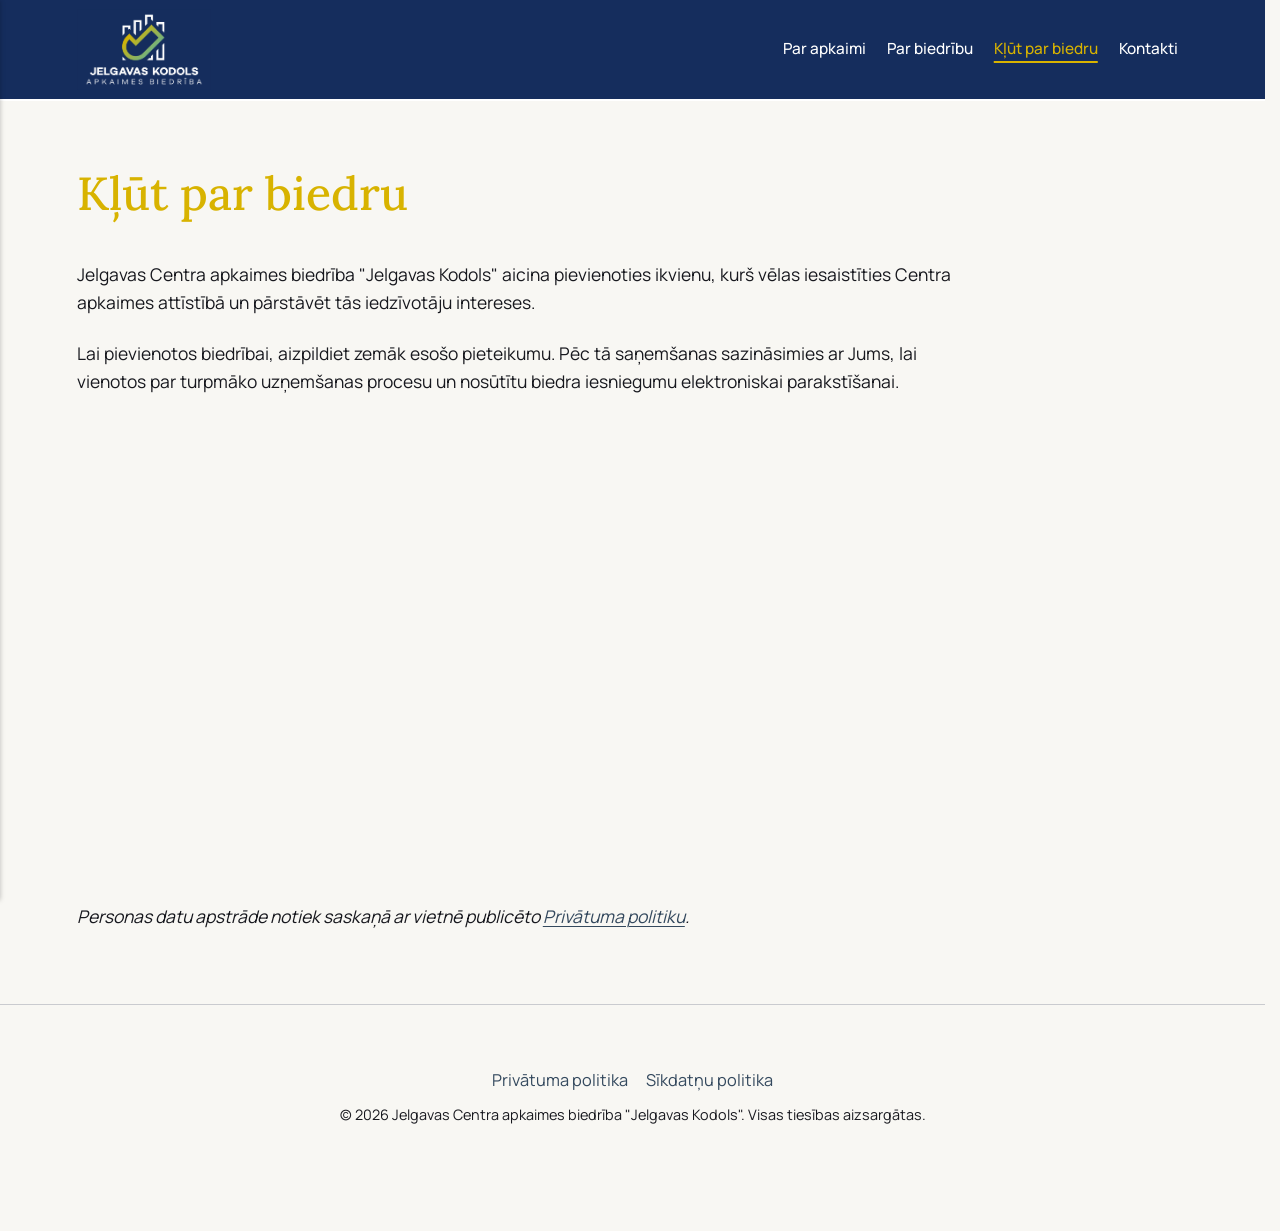
==== klut-par-biedru/index.html @ 23bf2d87 "Publii: update content" ====
<!DOCTYPE html><html lang="lv"><head><meta charset="utf-8"><meta http-equiv="X-UA-Compatible" content="IE=edge"><meta name="viewport" content="width=device-width,initial-scale=1"><title>Kļūt par biedru | Jelgavas Kodols</title><meta name="description" content="Pievienojieties Jelgavas Centra apkaimes biedrībai &quot;Jelgavas Kodols&quot;. Aizpildiet biedra pieteikumu un iesaistieties Centra apkaimes attīstībā."><meta name="generator" content="Publii Open-Source CMS for Static Site"><link rel="canonical" href="https://kaiva-jumike.github.io/jelgavas-kodols/klut-par-biedru/"><link rel="alternate" type="application/atom+xml" href="https://kaiva-jumike.github.io/jelgavas-kodols/feed.xml" title="Jelgavas Kodols - RSS"><link rel="alternate" type="application/json" href="https://kaiva-jumike.github.io/jelgavas-kodols/feed.json" title="Jelgavas Kodols - JSON"><meta property="og:title" content="Kļūt par biedru"><meta property="og:image" content="https://kaiva-jumike.github.io/jelgavas-kodols/media/website/hero-2.jpg"><meta property="og:image:width" content="3840"><meta property="og:image:height" content="2160"><meta property="og:site_name" content="Jelgavas Kodols | Jelgavas Centra apkaimes biedrība"><meta property="og:description" content="Pievienojieties Jelgavas Centra apkaimes biedrībai &quot;Jelgavas Kodols&quot;. Aizpildiet biedra pieteikumu un iesaistieties Centra apkaimes attīstībā."><meta property="og:url" content="https://kaiva-jumike.github.io/jelgavas-kodols/klut-par-biedru/"><meta property="og:type" content="article"><link rel="shortcut icon" href="https://kaiva-jumike.github.io/jelgavas-kodols/media/website/favicon.png" type="image/x-icon"><link rel="preload" href="https://kaiva-jumike.github.io/jelgavas-kodols/assets/dynamic/fonts/manrope/manrope.woff2" as="font" type="font/woff2" crossorigin><link rel="preload" href="https://kaiva-jumike.github.io/jelgavas-kodols/assets/dynamic/fonts/lora/lora.woff2" as="font" type="font/woff2" crossorigin><link rel="stylesheet" href="https://kaiva-jumike.github.io/jelgavas-kodols/assets/css/style.css?v&#x3D;96faf2c0b85b7632c536f5492c146219"><script type="application/ld+json">{"@context":"http://schema.org","@type":"Article","mainEntityOfPage":{"@type":"WebPage","@id":"https://kaiva-jumike.github.io/jelgavas-kodols/klut-par-biedru/"},"headline":"Kļūt par biedru","datePublished":"2026-07-24T11:24+03:00","dateModified":"2026-08-07T15:55+03:00","image":{"@type":"ImageObject","url":"https://kaiva-jumike.github.io/jelgavas-kodols/media/website/logo2-2.png","height":1474,"width":2428},"description":"Pievienojieties Jelgavas Centra apkaimes biedrībai \"Jelgavas Kodols\". Aizpildiet biedra pieteikumu un iesaistieties Centra apkaimes attīstībā.","author":{"@type":"Person","name":"anta","url":"https://kaiva-jumike.github.io/jelgavas-kodols/authors/anta/"},"publisher":{"@type":"Organization","name":"anta","logo":{"@type":"ImageObject","url":"https://kaiva-jumike.github.io/jelgavas-kodols/media/website/logo2-2.png","height":1474,"width":2428}}}</script><noscript><style>img[loading] {
                    opacity: 1;
                }</style></noscript><link rel="stylesheet" href="https://kaiva-jumike.github.io/jelgavas-kodols/assets/css/glightbox.min.css"></head><body class="page-template"><header class="top js-header"><a class="logo" href="https://kaiva-jumike.github.io/jelgavas-kodols/"><img src="https://kaiva-jumike.github.io/jelgavas-kodols/media/website/logo2-2.png" alt="Jelgavas Kodols" width="2428" height="1474"></a><nav class="navbar js-navbar"><button class="navbar__toggle js-toggle" aria-label="Menu" aria-haspopup="true" aria-expanded="false"><span class="navbar__toggle-box"><span class="navbar__toggle-inner">Menu</span></span></button><ul class="navbar__menu"><li><a href="https://kaiva-jumike.github.io/jelgavas-kodols/par-apkaimi/" target="_self">Par apkaimi</a></li><li><a href="https://kaiva-jumike.github.io/jelgavas-kodols/par-biedribu/" target="_self">Par biedrību</a></li><li class="active"><a href="https://kaiva-jumike.github.io/jelgavas-kodols/klut-par-biedru/" target="_self">Kļūt par biedru</a></li><li><a href="https://kaiva-jumike.github.io/jelgavas-kodols/kontakti/" target="_self">Kontakti</a></li></ul></nav></header><main class="page"><article class="content"><div class="hero hero--noimage"><header class="hero__content"><div class="wrapper"><h1>Kļūt par biedru</h1></div></header></div><div class="entry-wrapper content__entry"><p>Jelgavas Centra apkaimes biedrība "Jelgavas Kodols" aicina pievienoties ikvienu, kurš vēlas iesaistīties Centra apkaimes attīstībā un pārstāvēt tās iedzīvotāju intereses.</p><p>Lai pievienotos biedrībai, aizpildiet zemāk esošo pieteikumu. Pēc tā saņemšanas sazināsimies ar Jums, lai vienotos par turpmāko uzņemšanas procesu un nosūtītu biedra iesniegumu elektroniskai parakstīšanai.</p><div class="post__iframe"><iframe width="100%" height="427" data-tally-src="https://tally.so/embed/zx4BLk?alignLeft=1&amp;hideTitle=1&amp;transparentBackground=1&amp;dynamicHeight=1" loading="lazy" frameborder="0" marginheight="0" marginwidth="0"></iframe></div><script>var d = document,
            w = "https://tally.so/widgets/embed.js",
            v = function () {
                if (typeof Tally !== "undefined") {
                    Tally.loadEmbeds();
                } else {
                    d.querySelectorAll("iframe[data-tally-src]:not([src])").forEach(function (e) {
                        e.src = e.dataset.tallySrc;
                    });
                }
            };

        if (typeof Tally !== "undefined") {
            v();
        } else if (d.querySelector('script[src="' + w + '"]') == null) {
            var s = d.createElement("script");
            s.src = w;
            s.onload = v;
            s.onerror = v;
            d.body.appendChild(s);
        }</script><p></p><p><em>Personas datu apstrāde notiek saskaņā ar vietnē publicēto <a href="https://kaiva-jumike.github.io/jelgavas-kodols/privatuma-politika/">Privātuma politiku</a>.</em></p></div></article></main><footer class="footer"><div class="wrapper"><nav class="footer__nav"><ul><li><a href="https://kaiva-jumike.github.io/jelgavas-kodols/privatuma-politika/" class="al" target="_self">Privātuma politika</a></li><li><a href="https://kaiva-jumike.github.io/jelgavas-kodols/sikdatnu-politika/" class="al" target="_self">Sīkdatņu politika</a></li></ul></nav><div class="footer__copyright"><p>© 2026 Jelgavas Centra apkaimes biedrība "Jelgavas Kodols". Visas tiesības aizsargātas.</p></div><div class="footer__social"><a href="@jelgavas.kodols.apkaimes.biedriba" aria-label="Facebook"><svg><use xlink:href="https://kaiva-jumike.github.io/jelgavas-kodols/assets/svg/svg-map.svg#facebook"/></svg></a></div><button id="backToTop" class="footer__bttop" aria-label="Back to top" title="Back to top"><svg width="20" height="20"><use xlink:href="https://kaiva-jumike.github.io/jelgavas-kodols/assets/svg/svg-map.svg#toparrow"/></svg></button></div></footer><script defer="defer" src="https://kaiva-jumike.github.io/jelgavas-kodols/assets/js/scripts.min.js?v&#x3D;dafec4f87fead6718cb125f0b0fc8441"></script><script>window.publiiThemeMenuConfig={mobileMenuMode:'sidebar',animationSpeed:300,submenuWidth: 'auto',doubleClickTime:500,mobileMenuExpandableSubmenus:true,relatedContainerForOverlayMenuSelector:'.top'};</script><script>var images = document.querySelectorAll('img[loading]');
        for (var i = 0; i < images.length; i++) {
            if (images[i].complete) {
                images[i].classList.add('is-loaded');
            } else {
                images[i].addEventListener('load', function () {
                    this.classList.add('is-loaded');
                }, false);
            }
        }</script><script src="https://kaiva-jumike.github.io/jelgavas-kodols/assets/js/glightbox.min.js"></script><script>document.addEventListener('DOMContentLoaded', function () {
    GLightbox({
        selector: '.glightbox',
        loop: false
    });
});</script></body></html>
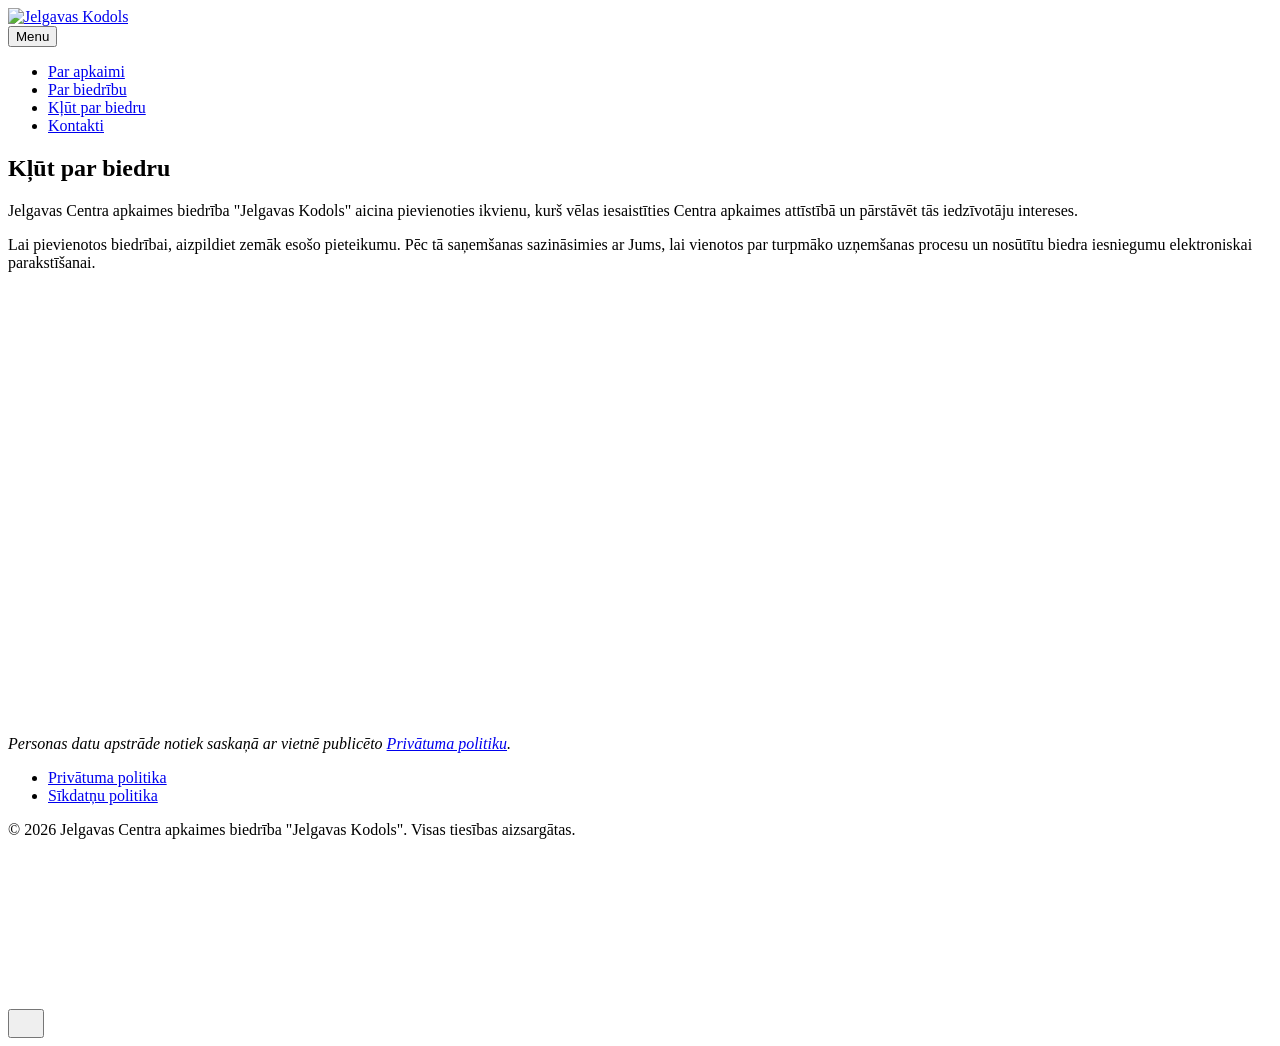
==== commit c0c638a4: "Update website" ====
--- a/klut-par-biedru/index.html
+++ b/klut-par-biedru/index.html
@@ -1,6 +1,6 @@
-<!DOCTYPE html><html lang="lv"><head><meta charset="utf-8"><meta http-equiv="X-UA-Compatible" content="IE=edge"><meta name="viewport" content="width=device-width,initial-scale=1"><title>Kļūt par biedru | Jelgavas Kodols</title><meta name="description" content="Pievienojieties Jelgavas Centra apkaimes biedrībai &quot;Jelgavas Kodols&quot;. Aizpildiet biedra pieteikumu un iesaistieties Centra apkaimes attīstībā."><meta name="generator" content="Publii Open-Source CMS for Static Site"><link rel="canonical" href="https://kaiva-jumike.github.io/jelgavas-kodols/klut-par-biedru/"><link rel="alternate" type="application/atom+xml" href="https://kaiva-jumike.github.io/jelgavas-kodols/feed.xml" title="Jelgavas Kodols - RSS"><link rel="alternate" type="application/json" href="https://kaiva-jumike.github.io/jelgavas-kodols/feed.json" title="Jelgavas Kodols - JSON"><meta property="og:title" content="Kļūt par biedru"><meta property="og:image" content="https://kaiva-jumike.github.io/jelgavas-kodols/media/website/hero-2.jpg"><meta property="og:image:width" content="3840"><meta property="og:image:height" content="2160"><meta property="og:site_name" content="Jelgavas Kodols | Jelgavas Centra apkaimes biedrība"><meta property="og:description" content="Pievienojieties Jelgavas Centra apkaimes biedrībai &quot;Jelgavas Kodols&quot;. Aizpildiet biedra pieteikumu un iesaistieties Centra apkaimes attīstībā."><meta property="og:url" content="https://kaiva-jumike.github.io/jelgavas-kodols/klut-par-biedru/"><meta property="og:type" content="article"><link rel="shortcut icon" href="https://kaiva-jumike.github.io/jelgavas-kodols/media/website/favicon.png" type="image/x-icon"><link rel="preload" href="https://kaiva-jumike.github.io/jelgavas-kodols/assets/dynamic/fonts/manrope/manrope.woff2" as="font" type="font/woff2" crossorigin><link rel="preload" href="https://kaiva-jumike.github.io/jelgavas-kodols/assets/dynamic/fonts/lora/lora.woff2" as="font" type="font/woff2" crossorigin><link rel="stylesheet" href="https://kaiva-jumike.github.io/jelgavas-kodols/assets/css/style.css?v&#x3D;96faf2c0b85b7632c536f5492c146219"><script type="application/ld+json">{"@context":"http://schema.org","@type":"Article","mainEntityOfPage":{"@type":"WebPage","@id":"https://kaiva-jumike.github.io/jelgavas-kodols/klut-par-biedru/"},"headline":"Kļūt par biedru","datePublished":"2026-07-24T11:24+03:00","dateModified":"2026-08-07T15:55+03:00","image":{"@type":"ImageObject","url":"https://kaiva-jumike.github.io/jelgavas-kodols/media/website/logo2-2.png","height":1474,"width":2428},"description":"Pievienojieties Jelgavas Centra apkaimes biedrībai \"Jelgavas Kodols\". Aizpildiet biedra pieteikumu un iesaistieties Centra apkaimes attīstībā.","author":{"@type":"Person","name":"anta","url":"https://kaiva-jumike.github.io/jelgavas-kodols/authors/anta/"},"publisher":{"@type":"Organization","name":"anta","logo":{"@type":"ImageObject","url":"https://kaiva-jumike.github.io/jelgavas-kodols/media/website/logo2-2.png","height":1474,"width":2428}}}</script><noscript><style>img[loading] {
+<!DOCTYPE html><html lang="lv"><head><meta charset="utf-8"><meta http-equiv="X-UA-Compatible" content="IE=edge"><meta name="viewport" content="width=device-width,initial-scale=1"><title>Kļūt par biedru | Jelgavas Kodols</title><meta name="description" content="Pievienojieties Jelgavas Centra apkaimes biedrībai &quot;Jelgavas Kodols&quot;. Aizpildiet biedra pieteikumu un iesaistieties Centra apkaimes attīstībā."><meta name="generator" content="Publii Open-Source CMS for Static Site"><link rel="canonical" href="https://jelgavaskodols.lv/klut-par-biedru/"><link rel="alternate" type="application/atom+xml" href="https://jelgavaskodols.lv/feed.xml" title="Jelgavas Kodols - RSS"><link rel="alternate" type="application/json" href="https://jelgavaskodols.lv/feed.json" title="Jelgavas Kodols - JSON"><meta property="og:title" content="Kļūt par biedru"><meta property="og:image" content="https://jelgavaskodols.lv/media/website/hero-2.jpg"><meta property="og:image:width" content="3840"><meta property="og:image:height" content="2160"><meta property="og:site_name" content="Jelgavas Kodols | Jelgavas Centra apkaimes biedrība"><meta property="og:description" content="Pievienojieties Jelgavas Centra apkaimes biedrībai &quot;Jelgavas Kodols&quot;. Aizpildiet biedra pieteikumu un iesaistieties Centra apkaimes attīstībā."><meta property="og:url" content="https://jelgavaskodols.lv/klut-par-biedru/"><meta property="og:type" content="article"><link rel="shortcut icon" href="https://jelgavaskodols.lv/media/website/favicon.png" type="image/x-icon"><link rel="preload" href="https://jelgavaskodols.lv/assets/dynamic/fonts/manrope/manrope.woff2" as="font" type="font/woff2" crossorigin><link rel="preload" href="https://jelgavaskodols.lv/assets/dynamic/fonts/lora/lora.woff2" as="font" type="font/woff2" crossorigin><link rel="stylesheet" href="https://jelgavaskodols.lv/assets/css/style.css?v&#x3D;4f5938e19ceb5c2d73dfe598d75bb56c"><script type="application/ld+json">{"@context":"http://schema.org","@type":"Article","mainEntityOfPage":{"@type":"WebPage","@id":"https://jelgavaskodols.lv/klut-par-biedru/"},"headline":"Kļūt par biedru","datePublished":"2026-07-24T11:24+03:00","dateModified":"2026-08-07T15:55+03:00","image":{"@type":"ImageObject","url":"https://jelgavaskodols.lv/media/website/logo2-2.png","height":1474,"width":2428},"description":"Pievienojieties Jelgavas Centra apkaimes biedrībai \"Jelgavas Kodols\". Aizpildiet biedra pieteikumu un iesaistieties Centra apkaimes attīstībā.","author":{"@type":"Person","name":"anta","url":"https://jelgavaskodols.lv/authors/anta/"},"publisher":{"@type":"Organization","name":"anta","logo":{"@type":"ImageObject","url":"https://jelgavaskodols.lv/media/website/logo2-2.png","height":1474,"width":2428}}}</script><noscript><style>img[loading] {
                     opacity: 1;
-                }</style></noscript><link rel="stylesheet" href="https://kaiva-jumike.github.io/jelgavas-kodols/assets/css/glightbox.min.css"></head><body class="page-template"><header class="top js-header"><a class="logo" href="https://kaiva-jumike.github.io/jelgavas-kodols/"><img src="https://kaiva-jumike.github.io/jelgavas-kodols/media/website/logo2-2.png" alt="Jelgavas Kodols" width="2428" height="1474"></a><nav class="navbar js-navbar"><button class="navbar__toggle js-toggle" aria-label="Menu" aria-haspopup="true" aria-expanded="false"><span class="navbar__toggle-box"><span class="navbar__toggle-inner">Menu</span></span></button><ul class="navbar__menu"><li><a href="https://kaiva-jumike.github.io/jelgavas-kodols/par-apkaimi/" target="_self">Par apkaimi</a></li><li><a href="https://kaiva-jumike.github.io/jelgavas-kodols/par-biedribu/" target="_self">Par biedrību</a></li><li class="active"><a href="https://kaiva-jumike.github.io/jelgavas-kodols/klut-par-biedru/" target="_self">Kļūt par biedru</a></li><li><a href="https://kaiva-jumike.github.io/jelgavas-kodols/kontakti/" target="_self">Kontakti</a></li></ul></nav></header><main class="page"><article class="content"><div class="hero hero--noimage"><header class="hero__content"><div class="wrapper"><h1>Kļūt par biedru</h1></div></header></div><div class="entry-wrapper content__entry"><p>Jelgavas Centra apkaimes biedrība "Jelgavas Kodols" aicina pievienoties ikvienu, kurš vēlas iesaistīties Centra apkaimes attīstībā un pārstāvēt tās iedzīvotāju intereses.</p><p>Lai pievienotos biedrībai, aizpildiet zemāk esošo pieteikumu. Pēc tā saņemšanas sazināsimies ar Jums, lai vienotos par turpmāko uzņemšanas procesu un nosūtītu biedra iesniegumu elektroniskai parakstīšanai.</p><div class="post__iframe"><iframe width="100%" height="427" data-tally-src="https://tally.so/embed/zx4BLk?alignLeft=1&amp;hideTitle=1&amp;transparentBackground=1&amp;dynamicHeight=1" loading="lazy" frameborder="0" marginheight="0" marginwidth="0"></iframe></div><script>var d = document,
+                }</style></noscript><link rel="stylesheet" href="https://jelgavaskodols.lv/assets/css/glightbox.min.css"></head><body class="page-template"><header class="top js-header"><a class="logo" href="https://jelgavaskodols.lv/"><img src="https://jelgavaskodols.lv/media/website/logo2-2.png" alt="Jelgavas Kodols" width="2428" height="1474"></a><nav class="navbar js-navbar"><button class="navbar__toggle js-toggle" aria-label="Menu" aria-haspopup="true" aria-expanded="false"><span class="navbar__toggle-box"><span class="navbar__toggle-inner">Menu</span></span></button><ul class="navbar__menu"><li><a href="https://jelgavaskodols.lv/par-apkaimi/" target="_self">Par apkaimi</a></li><li><a href="https://jelgavaskodols.lv/par-biedribu/" target="_self">Par biedrību</a></li><li class="active"><a href="https://jelgavaskodols.lv/klut-par-biedru/" target="_self">Kļūt par biedru</a></li><li><a href="https://jelgavaskodols.lv/kontakti/" target="_self">Kontakti</a></li></ul></nav></header><main class="page"><article class="content"><div class="hero hero--noimage"><header class="hero__content"><div class="wrapper"><h1>Kļūt par biedru</h1></div></header></div><div class="entry-wrapper content__entry"><p>Jelgavas Centra apkaimes biedrība "Jelgavas Kodols" aicina pievienoties ikvienu, kurš vēlas iesaistīties Centra apkaimes attīstībā un pārstāvēt tās iedzīvotāju intereses.</p><p>Lai pievienotos biedrībai, aizpildiet zemāk esošo pieteikumu. Pēc tā saņemšanas sazināsimies ar Jums, lai vienotos par turpmāko uzņemšanas procesu un nosūtītu biedra iesniegumu elektroniskai parakstīšanai.</p><div class="post__iframe"><iframe width="100%" height="427" data-tally-src="https://tally.so/embed/zx4BLk?alignLeft=1&amp;hideTitle=1&amp;transparentBackground=1&amp;dynamicHeight=1" loading="lazy" frameborder="0" marginheight="0" marginwidth="0"></iframe></div><script>var d = document,
             w = "https://tally.so/widgets/embed.js",
             v = function () {
                 if (typeof Tally !== "undefined") {
@@ -20,7 +20,7 @@
             s.onload = v;
             s.onerror = v;
             d.body.appendChild(s);
-        }</script><p></p><p><em>Personas datu apstrāde notiek saskaņā ar vietnē publicēto <a href="https://kaiva-jumike.github.io/jelgavas-kodols/privatuma-politika/">Privātuma politiku</a>.</em></p></div></article></main><footer class="footer"><div class="wrapper"><nav class="footer__nav"><ul><li><a href="https://kaiva-jumike.github.io/jelgavas-kodols/privatuma-politika/" class="al" target="_self">Privātuma politika</a></li><li><a href="https://kaiva-jumike.github.io/jelgavas-kodols/sikdatnu-politika/" class="al" target="_self">Sīkdatņu politika</a></li></ul></nav><div class="footer__copyright"><p>© 2026 Jelgavas Centra apkaimes biedrība "Jelgavas Kodols". Visas tiesības aizsargātas.</p></div><div class="footer__social"><a href="@jelgavas.kodols.apkaimes.biedriba" aria-label="Facebook"><svg><use xlink:href="https://kaiva-jumike.github.io/jelgavas-kodols/assets/svg/svg-map.svg#facebook"/></svg></a></div><button id="backToTop" class="footer__bttop" aria-label="Back to top" title="Back to top"><svg width="20" height="20"><use xlink:href="https://kaiva-jumike.github.io/jelgavas-kodols/assets/svg/svg-map.svg#toparrow"/></svg></button></div></footer><script defer="defer" src="https://kaiva-jumike.github.io/jelgavas-kodols/assets/js/scripts.min.js?v&#x3D;dafec4f87fead6718cb125f0b0fc8441"></script><script>window.publiiThemeMenuConfig={mobileMenuMode:'sidebar',animationSpeed:300,submenuWidth: 'auto',doubleClickTime:500,mobileMenuExpandableSubmenus:true,relatedContainerForOverlayMenuSelector:'.top'};</script><script>var images = document.querySelectorAll('img[loading]');
+        }</script><p></p><p><em>Personas datu apstrāde notiek saskaņā ar vietnē publicēto <a href="https://jelgavaskodols.lv/privatuma-politika/">Privātuma politiku</a>.</em></p></div></article></main><footer class="footer"><div class="wrapper"><nav class="footer__nav"><ul><li><a href="https://jelgavaskodols.lv/privatuma-politika/" class="al" target="_self">Privātuma politika</a></li><li><a href="https://jelgavaskodols.lv/sikdatnu-politika/" class="al" target="_self">Sīkdatņu politika</a></li></ul></nav><div class="footer__copyright"><p>© 2026 Jelgavas Centra apkaimes biedrība "Jelgavas Kodols". Visas tiesības aizsargātas.</p></div><div class="footer__social"><a href="@jelgavas.kodols.apkaimes.biedriba" aria-label="Facebook"><svg><use xlink:href="https://jelgavaskodols.lv/assets/svg/svg-map.svg#facebook"/></svg></a></div><button id="backToTop" class="footer__bttop" aria-label="Back to top" title="Back to top"><svg width="20" height="20"><use xlink:href="https://jelgavaskodols.lv/assets/svg/svg-map.svg#toparrow"/></svg></button></div></footer><script defer="defer" src="https://jelgavaskodols.lv/assets/js/scripts.min.js?v&#x3D;dafec4f87fead6718cb125f0b0fc8441"></script><script>window.publiiThemeMenuConfig={mobileMenuMode:'sidebar',animationSpeed:300,submenuWidth: 'auto',doubleClickTime:500,mobileMenuExpandableSubmenus:true,relatedContainerForOverlayMenuSelector:'.top'};</script><script>var images = document.querySelectorAll('img[loading]');
         for (var i = 0; i < images.length; i++) {
             if (images[i].complete) {
                 images[i].classList.add('is-loaded');
@@ -29,7 +29,7 @@
                     this.classList.add('is-loaded');
                 }, false);
             }
-        }</script><script src="https://kaiva-jumike.github.io/jelgavas-kodols/assets/js/glightbox.min.js"></script><script>document.addEventListener('DOMContentLoaded', function () {
+        }</script><script src="https://jelgavaskodols.lv/assets/js/glightbox.min.js"></script><script>document.addEventListener('DOMContentLoaded', function () {
     GLightbox({
         selector: '.glightbox',
         loop: false
